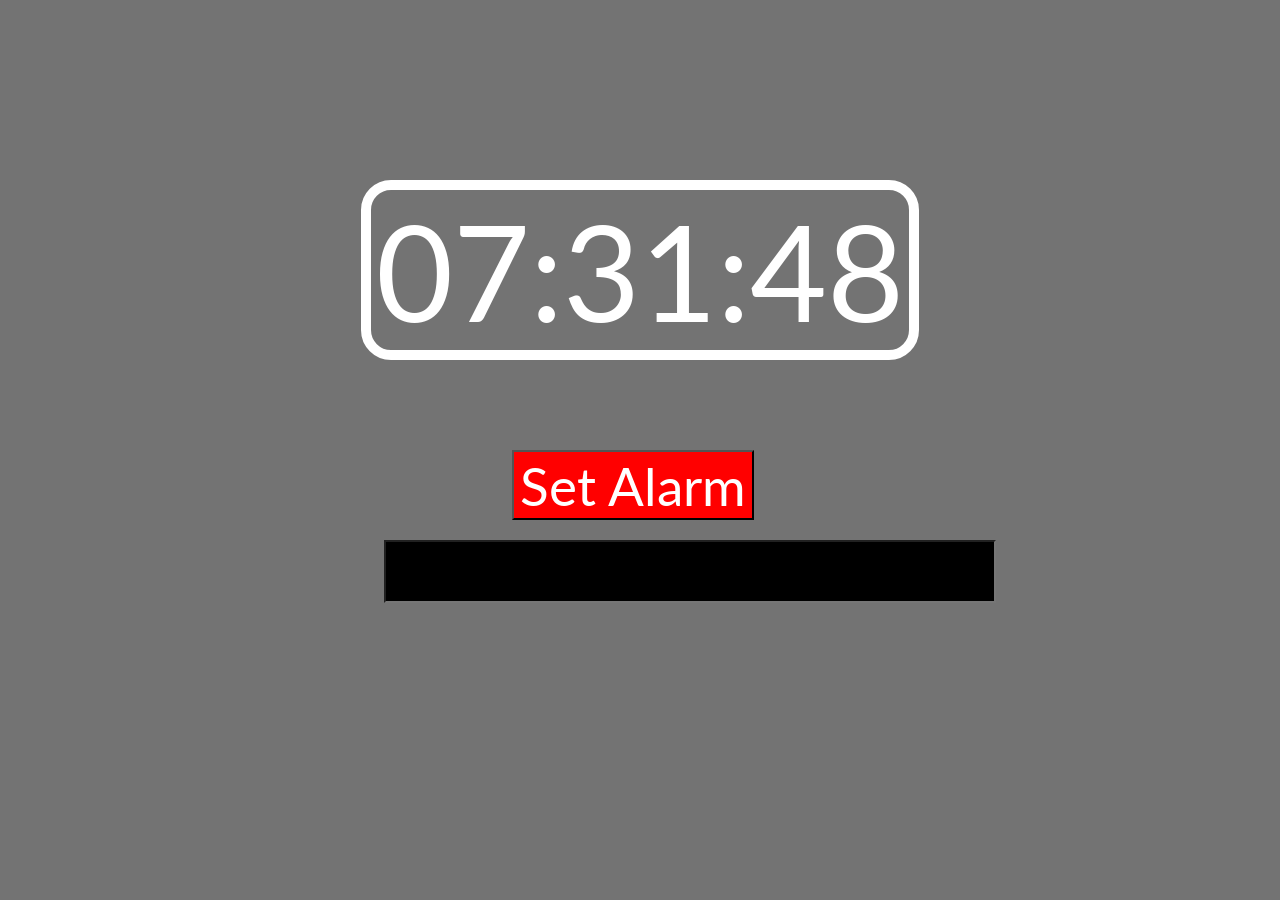
==== Alarm-Clock/alarm.html @ 03fa9238 "Add files via upload" ====
</!DOCTYPE html>
<html>
<head>
	<title>Alarm/NandoClock</title>
	<link href="https://fonts.googleapis.com/css?family=Lato" rel="stylesheet">
	<style type="text/css">
		* {
			color: white;
			font-family: 'Lato', sans-serif;
		}
		body {
			background: rgba(100,100,100,.9);
			
		}
		#clockDisplay {
			position: absolute;
			top: 30%;
			left: 50%;
			transform: translateX(-50%) translateY(-50%);
			font-size: 100pt;
			padding: 0 5px 0 5px;
			border: 10px solid white;
			border-radius: 30px;
		}

		#setAlarm {
			position: absolute;
			top: 50%;
			left: 40%;
			font-size: 40pt;
			background: rgba(255,0,0,1);
		}

		#alarm {
			position: absolute;
			top: 60%;
			left: 30%;
			font-size: 36pt;
			background: black;

		}


	</style>
</head>
<body>
	<div id="clockDisplay"></div>
	<div id="nando"></div>
	
	<button id="setAlarm" onclick="setAlarm()">Set Alarm</button>

	<input type="text" id="alarm">
	

	<script type="text/javascript">   

		var audio = new Audio();
		audio.src = "audio.3gpp";
		var setAlarmButton = document.getElementById('setAlarm');

		function currentTime() {
			date = new Date();
			
			//Date object returns a 24 hour clock, and we care about zero-spacing
			//so to take care of indexing:

			//These were specifically made global, to be used in setAlarm()
		 	hour = (date.getHours()<10?'0':'') + date.getHours(); 
		    min = (date.getMinutes()<10?'0':'') + date.getMinutes();
		    sec = (date.getSeconds()<10?'0':'') + date.getSeconds();
			displayTime = hour + ':' + min + ':' + sec;
			document.getElementById('clockDisplay').innerHTML = displayTime;

			setInterval(currentTime, 1000); //Call this to avoid a 1s delay.

		}

		function setAlarm() {
			console.log('alarm is ' + document.getElementById('alarm').value);
			console.log('displayTime is ' + displayTime);

			if ((displayTime == document.getElementById('alarm').value) && 
				(document.getElementById('setAlarm').innerHTML == "Stop Alarm"))
			{
				console.log("it worked!");
				audio.play();
				document.getElementById('setAlarm').innerHTML = "Set Alarm";
			}
			else {
				console.log('failed');
				document.getElementById('setAlarm').innerHTML = "Stop Alarm";
				document.getElementById('setAlarm').onclick = function () {
					document.getElementById('setAlarm').innerHTML = "Set Alarm";
				}
			setInterval(setAlarm, 1000); //call this to keep checking
			}
			
		}

		currentTime(); //call to run currentTime()
		//I didn't call setInterval() here since there will be a 1s delay upon page load.
		//Instead, I called setInterval() within currentTime()	

	</script>
</body>
</html>
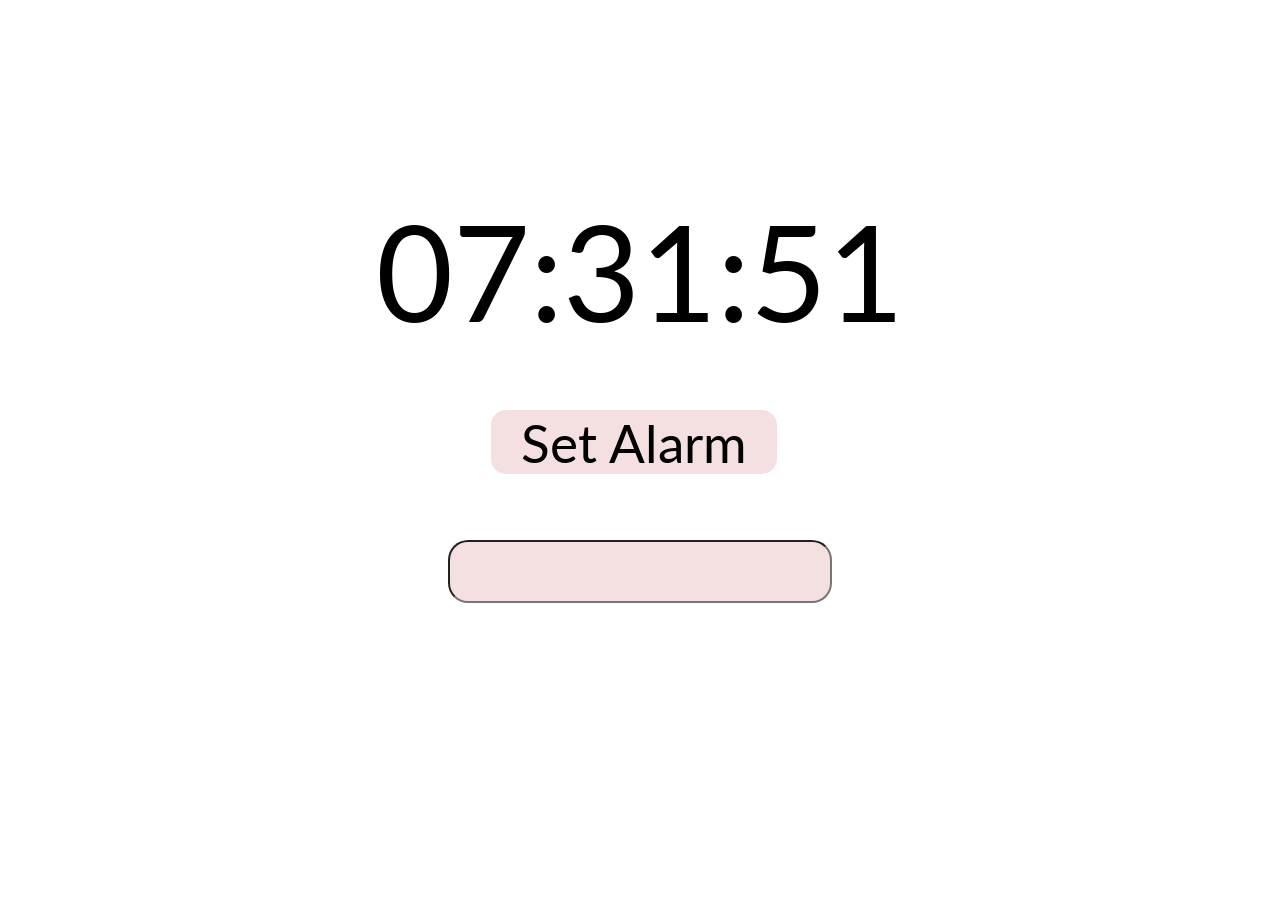
==== commit 13a4cd94: "Add files via upload" ====
--- a/Alarm-Clock/alarm.html
+++ b/Alarm-Clock/alarm.html
@@ -5,11 +5,14 @@
 	<link href="https://fonts.googleapis.com/css?family=Lato" rel="stylesheet">
 	<style type="text/css">
 		* {
-			color: white;
+			color: black;
 			font-family: 'Lato', sans-serif;
 		}
 		body {
-			background: rgba(100,100,100,.9);
+			background: url("https://wallpapercave.com/wp/U7uriGx.gif");
+			background-repeat: no-repeat;
+			background-size: 100% 100%;
+
 			
 		}
 		#clockDisplay {
@@ -19,34 +22,45 @@
 			transform: translateX(-50%) translateY(-50%);
 			font-size: 100pt;
 			padding: 0 5px 0 5px;
-			border: 10px solid white;
+			border: 20px solid white;
 			border-radius: 30px;
 		}
 
 		#setAlarm {
 			position: absolute;
-			top: 50%;
-			left: 40%;
+			top: 45%;
+			left: 38%;
 			font-size: 40pt;
-			background: rgba(255,0,0,1);
+			background: rgba(200,100,100,.2);
+			border: 5px solid white;
+			border-radius: 20px;
+			padding: 0 30px 0 30px;
 		}
 
 		#alarm {
 			position: absolute;
 			top: 60%;
-			left: 30%;
+			left: 35%;
+			width: 30%;
 			font-size: 36pt;
-			background: black;
-
+			background: rgba(200,100,100,.2);
+			border-radius: 20px;
 		}
 
+		#nando {
+			position: absolute;
+			top:70%;
+		}
 
 	</style>
 </head>
 <body>
 	<div id="clockDisplay"></div>
-	<div id="nando"></div>
-	
+	<div id="nando">
+		<img style="display:none;" id="headPic" src="headPic" />
+		<img style="display:none;" id="jawPic" src="jawPic" />
+	</div>
+
 	<button id="setAlarm" onclick="setAlarm()">Set Alarm</button>
 
 	<input type="text" id="alarm">
@@ -85,6 +99,8 @@
 				console.log("it worked!");
 				audio.play();
 				document.getElementById('setAlarm').innerHTML = "Set Alarm";
+				showHeadPicture();
+				showJawPicture();
 			}
 			else {
 				console.log('failed');
@@ -97,6 +113,21 @@
 			
 		}
 
+		function showHeadPicture() {
+		  var sourceOfPicture = "face.png";
+		  var img = document.getElementById('headPic')
+		  img.src = sourceOfPicture.replace('90x90', '225x225');
+		  img.style.display = "block";
+		} 
+
+		function showJawPicture() {
+		  var sourceOfPicture = "jaw.png";
+		  var img = document.getElementById('jawPic')
+		  img.src = sourceOfPicture.replace('90x90', '225x225');
+		  img.style.display = "block";
+		} 
+
+
 		currentTime(); //call to run currentTime()
 		//I didn't call setInterval() here since there will be a 1s delay upon page load.
 		//Instead, I called setInterval() within currentTime()	
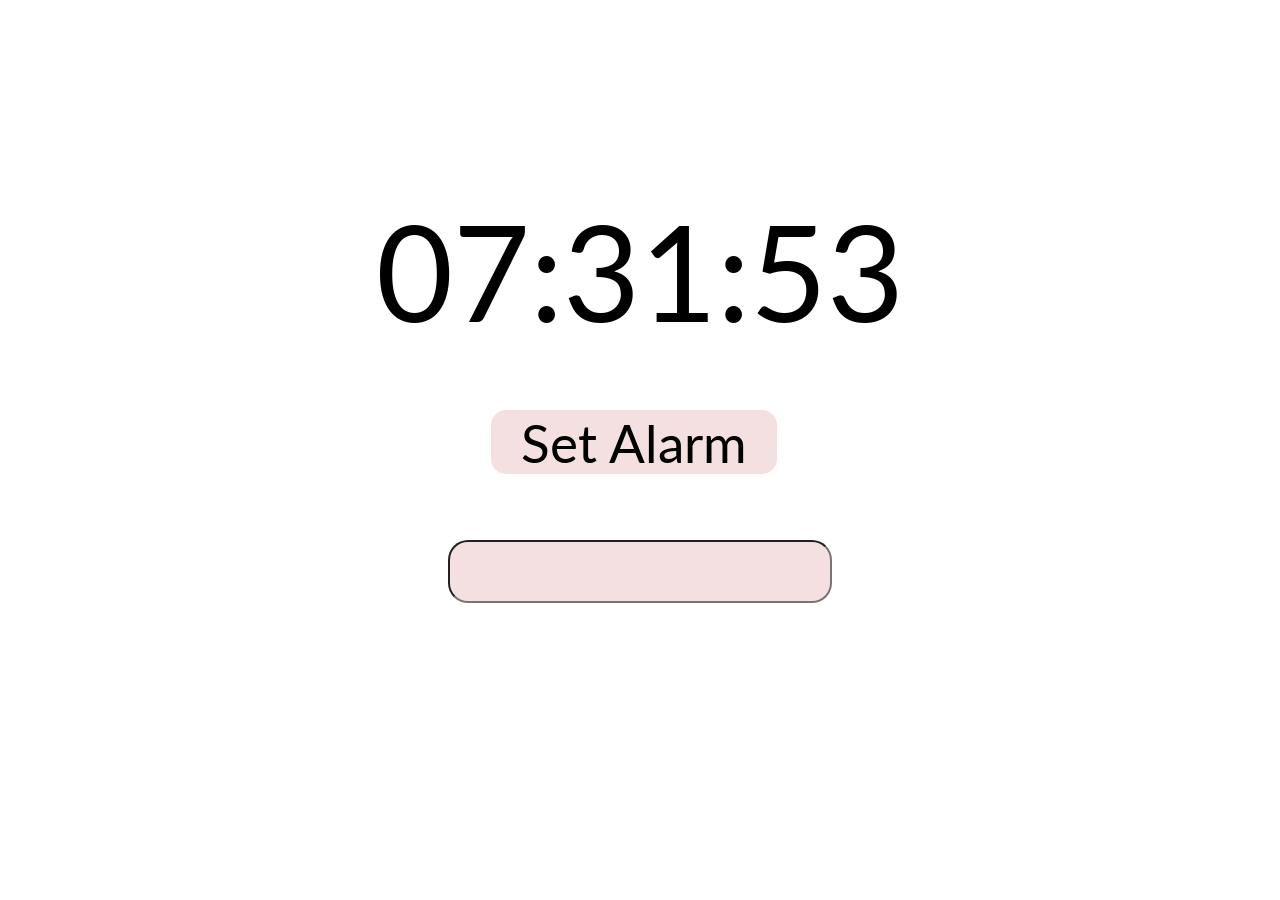
==== commit d9587929: "Update alarm.html" ====
--- a/Alarm-Clock/alarm.html
+++ b/Alarm-Clock/alarm.html
@@ -70,6 +70,7 @@
 
 		var audio = new Audio();
 		audio.src = "audio.3gpp";
+		audio.loop = true;
 		var setAlarmButton = document.getElementById('setAlarm');
 
 		function currentTime() {
